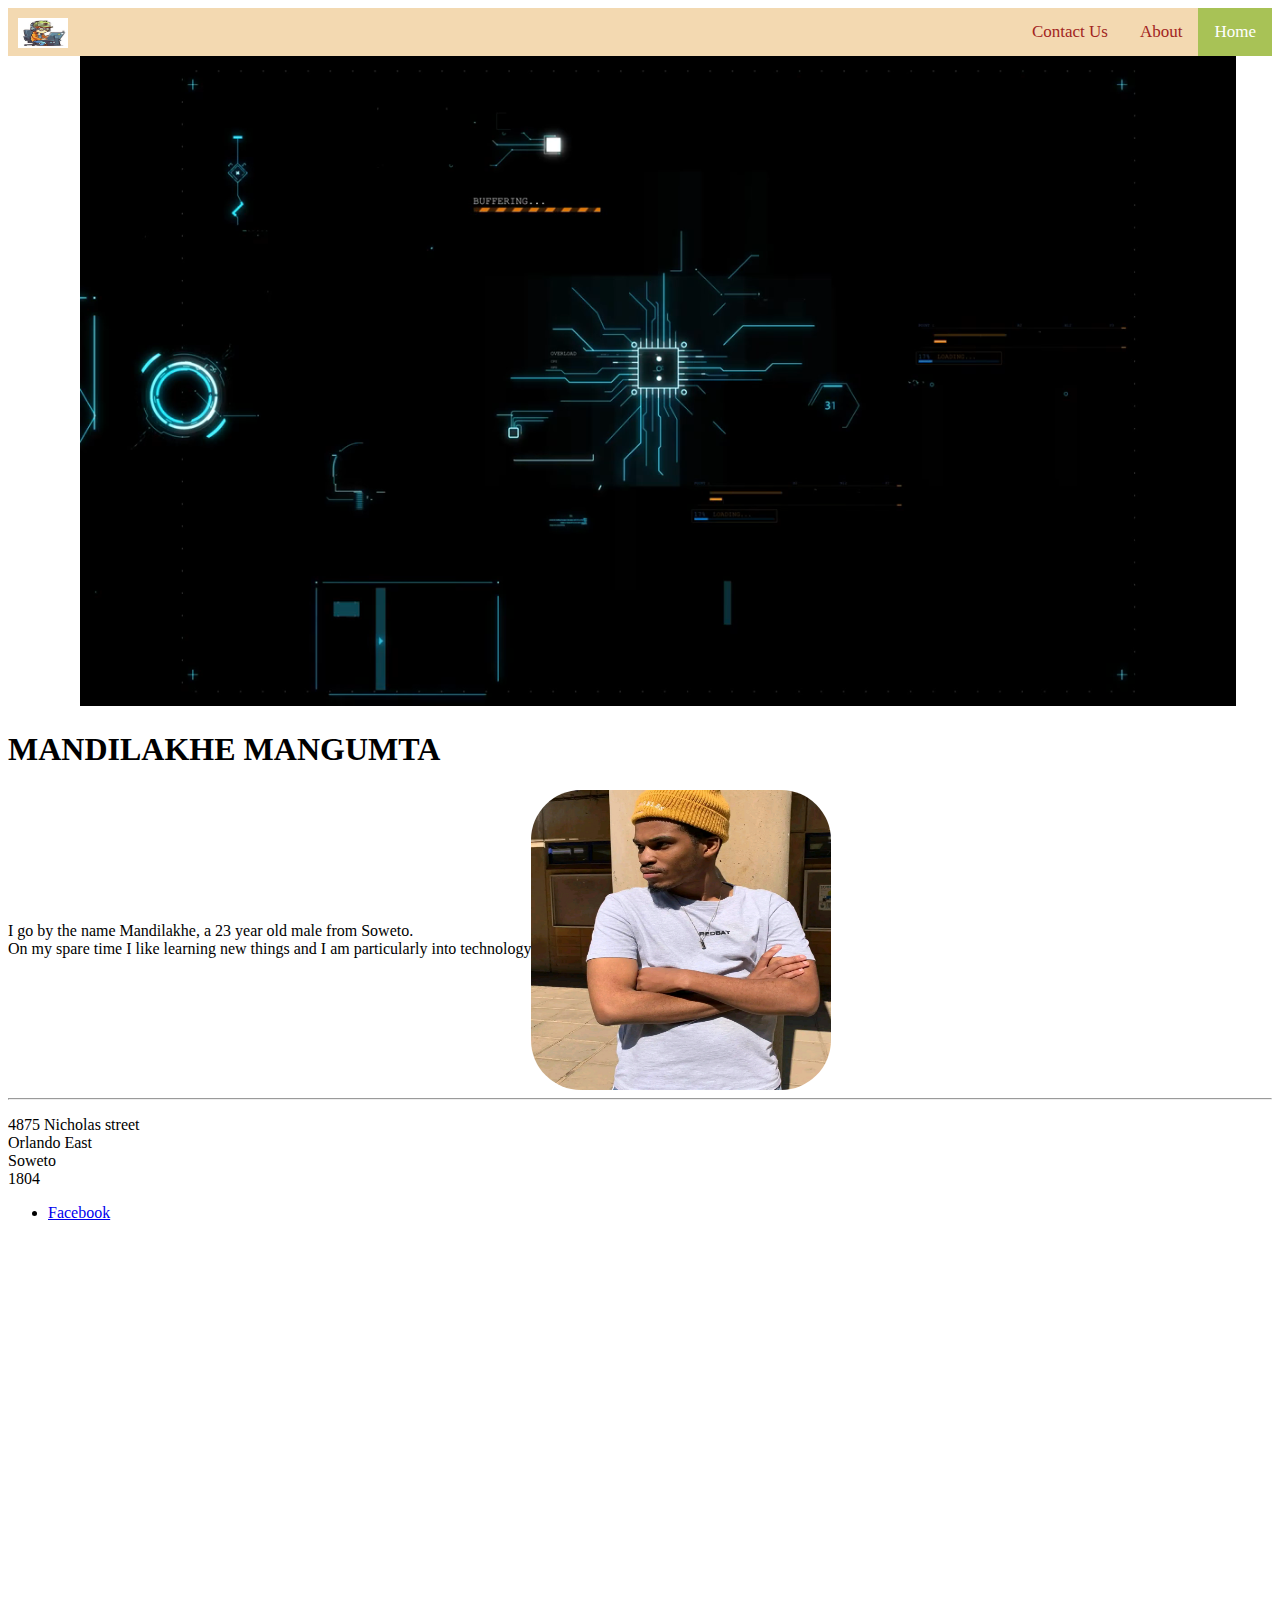
==== index.html @ ec4c7268 "first commit" ====
<!DOCTYPE html>
<html lang="en">
  <head>
    <meta charset="UTF-8" />
    <meta name="viewport" content="width=device-width, initial-scale=1.0" />
    <title>Your Website Title</title>
    <link rel="stylesheet" href="style2.css" />
  </head>
  <body>
    <nav class="topnav">
      <a class="active" href="#home">Home</a>
      <a href="#about">About</a>
      <a href="#contact">Contact Us</a>
      <div class="logo">
        <img src="img/images.jpeg" alt="LOGO" class="logo" />
      </div>
    </nav>

    <video width="1300" height="650" autoplay muted loop>
      <source src="img/introVid.mp4" type="video/mp4" />
      <source src="img/introVid.mp4" type="video/ogg" />
      Your browser does not support the video tag.
    </video>
    <h1><strong>MANDILAKHE MANGUMTA</strong></h1>
    <div class="pic">
      <p>
        I go by the name Mandilakhe, a 23 year old male from Soweto.<br />
        On my spare time I like learning new things and I am particularly into technology
      </p>
      <img src="img/1707766378802.jpg" alt="" />
    </div>
    <hr />
    <p>
     4875 Nicholas street <br> Orlando East <br>Soweto <br>1804
    </p>
    <ul>
      <li><a href="https://web.facebook.com/mandilakhe.mangumta?_rdc=1&_rdr">Facebook</a></li>
    </ul>

    <div class="google-map">
        <iframe src="https://www.google.com/maps/embed?pb=!1m10!1m8!1m3!1d9168.358470711606!2d27.930488468452634!3d-26.249776052767295!3m2!1i1024!2i768!4f13.1!5e0!3m2!1sen!2sza!4v1712539594051!5m2!1sen!2sza" width="300" height="300" style="border:0;" allowfullscreen="" loading="lazy" referrerpolicy="no-referrer-when-downgrade"></iframe>
   </div>

  </body>
</html>
---- style2.css ----
.topnav {
    overflow: hidden;
    background-color:#F3D9B1;
  }

  .topnav a {
    float:right;
    color: #A22522;
    text-align:center;
    padding: 14px 16px;
    text-decoration: none;
    font-size: 17px;
  }
  
  .topnav a:hover {
    background-color: #ddd;
    color: black;
  }
  
  .topnav a.active {
    background-color: #A8C256;
    color: white;
  }

  .logo {
    width: 50px;
    height:30px;
    padding-top: 5px;
    padding-left: 5px;
  }

  .pic{
    width:fit-content;
    height: 300px;
    display: flex;
    flex-direction: row;
    align-items: center;
    justify-content:space-between;
  }

  .pic img{
    height: 300px;
    width: 300px;
    border-radius: 50px;
    position: right;
  }

  .google-map {
    padding-bottom: 50%;
    position: relative;
}

.google-map iframe {
    height: 50%;
    width: 50%;
    left: 0;
    top: 0;
    position: absolute;
}
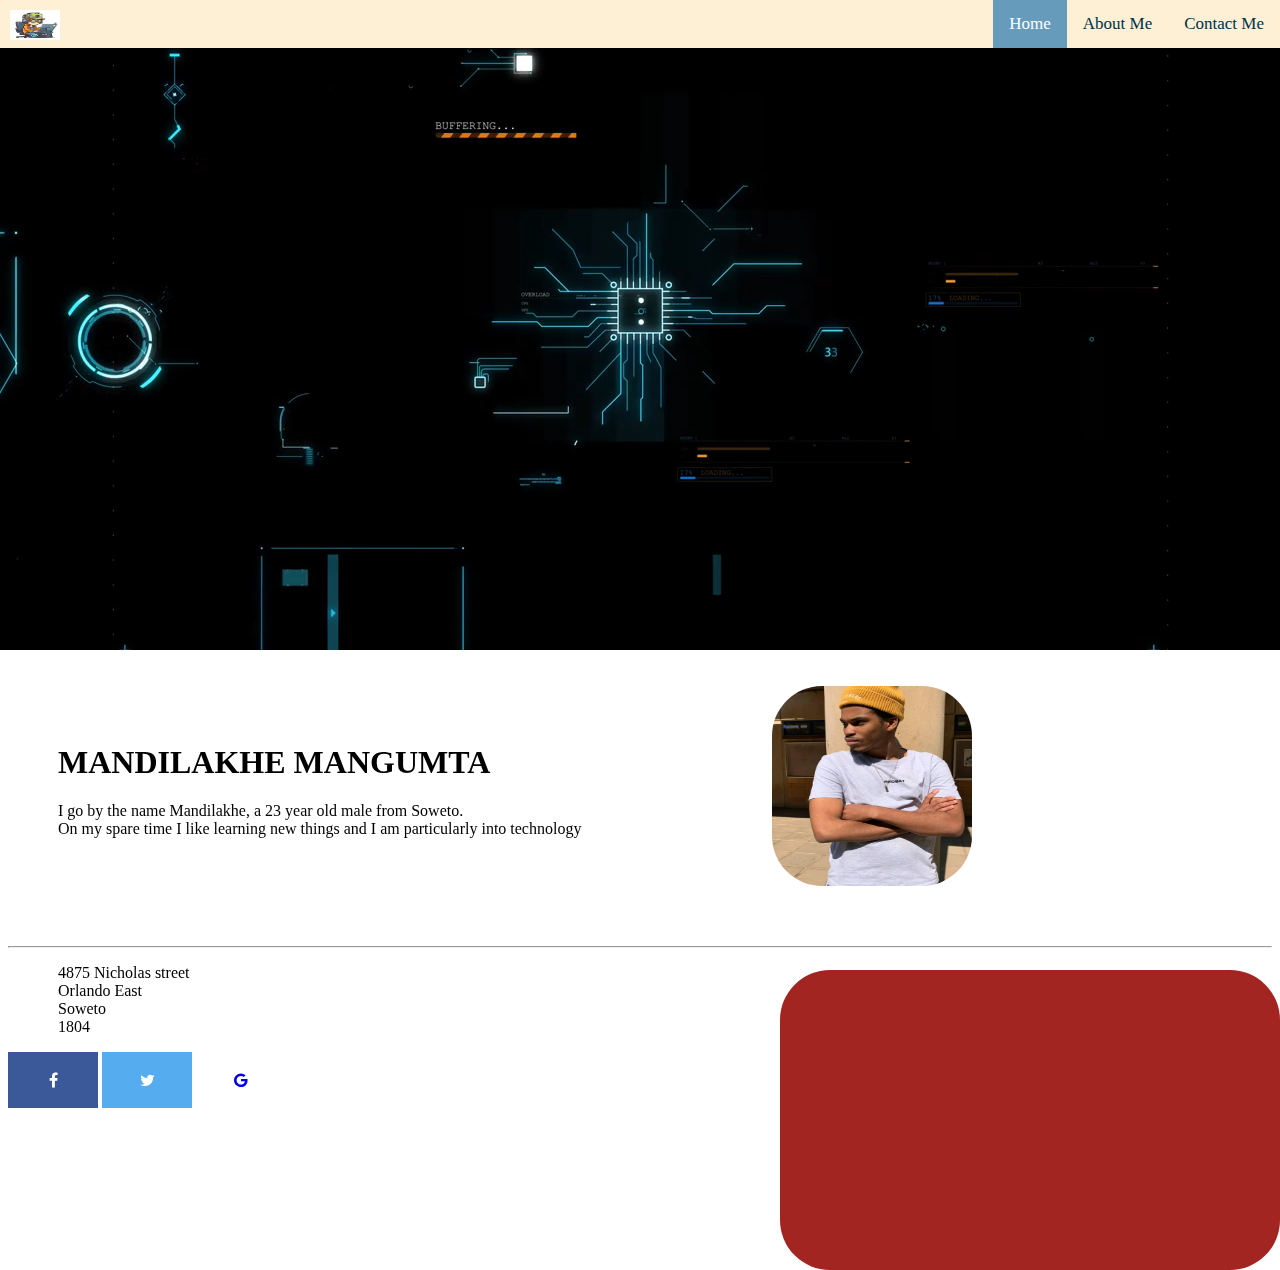
==== commit b7c4a303: "Add files via upload" ====
--- a/index.html
+++ b/index.html
@@ -1,45 +1,66 @@
-<!DOCTYPE html>
-<html lang="en">
-  <head>
-    <meta charset="UTF-8" />
-    <meta name="viewport" content="width=device-width, initial-scale=1.0" />
-    <title>Your Website Title</title>
-    <link rel="stylesheet" href="style2.css" />
-  </head>
-  <body>
-    <nav class="topnav">
-      <a class="active" href="#home">Home</a>
-      <a href="#about">About</a>
-      <a href="#contact">Contact Us</a>
-      <div class="logo">
-        <img src="img/images.jpeg" alt="LOGO" class="logo" />
-      </div>
-    </nav>
-
-    <video width="1300" height="650" autoplay muted loop>
-      <source src="img/introVid.mp4" type="video/mp4" />
-      <source src="img/introVid.mp4" type="video/ogg" />
-      Your browser does not support the video tag.
-    </video>
-    <h1><strong>MANDILAKHE MANGUMTA</strong></h1>
-    <div class="pic">
-      <p>
-        I go by the name Mandilakhe, a 23 year old male from Soweto.<br />
-        On my spare time I like learning new things and I am particularly into technology
-      </p>
-      <img src="img/1707766378802.jpg" alt="" />
-    </div>
-    <hr />
-    <p>
-     4875 Nicholas street <br> Orlando East <br>Soweto <br>1804
-    </p>
-    <ul>
-      <li><a href="https://web.facebook.com/mandilakhe.mangumta?_rdc=1&_rdr">Facebook</a></li>
-    </ul>
-
-    <div class="google-map">
-        <iframe src="https://www.google.com/maps/embed?pb=!1m10!1m8!1m3!1d9168.358470711606!2d27.930488468452634!3d-26.249776052767295!3m2!1i1024!2i768!4f13.1!5e0!3m2!1sen!2sza!4v1712539594051!5m2!1sen!2sza" width="300" height="300" style="border:0;" allowfullscreen="" loading="lazy" referrerpolicy="no-referrer-when-downgrade"></iframe>
-   </div>
-
-  </body>
-</html>
+<!DOCTYPE html>
+<html lang="en">
+  <head>
+    <meta charset="UTF-8" />
+    <meta name="viewport" content="width=device-width, initial-scale=1.0" />
+    <title>Your Website Title</title>
+    <link rel="stylesheet" href="style2.css" />
+    <link rel="stylesheet"
+    href="https://cdnjs.cloudflare.com/ajax/libs/font-awesome/4.7.0/css/font-awesome.min.css"
+    @import
+    url('https://fonts.googleapis.com/css2?family=Jersey+25&display=swap') />
+  </head>
+  <body>
+    <nav class="topnav">
+      <a href="contact.html">Contact Me</a>
+      <a href="aboutMe.html">About Me</a>
+      <a class="active" href="#home">Home</a>
+
+      <div class="logo">
+        <img src="img/images.jpeg" alt="LOGO" class="logo" />
+      </div>
+    </nav>
+    <div class="video-intro">
+      <video autoplay muted loop id="video">
+        <source src="img/introVid.mp4" type="video/mp4" />
+        <source src="img/introVid.mp4" type="video/ogg" />
+        Your browser does not support the video tag.
+      </video>
+    </div>
+    <div class="text-pic">
+      <div id="text" style="margin-left: 50px">
+        <h1><strong>MANDILAKHE MANGUMTA</strong></h1>
+
+        <p>
+          I go by the name Mandilakhe, a 23 year old male from Soweto.<br />
+          On my spare time I like learning new things and I am particularly into
+          technology
+        </p>
+      </div>
+      <div id="pic">
+        <img src="img/1707766378802.jpg" alt="" />
+      </div>
+    </div>
+    <hr />
+    <p style="margin-left: 50px">
+      4875 Nicholas street <br />
+      Orlando East <br />Soweto <br />1804
+    </p>
+    <a
+      href="https://web.facebook.com/mandilakhe.mangumta?_rdc=1&_rdr"
+      class="fa fa-facebook"
+    ></a>
+    <a href="#" class="fa fa-twitter"></a>
+    <a href="#" class="fa fa-google"></a>
+
+    <div class="google-map">
+      <iframe
+        src="https://www.google.com/maps/embed?pb=!1m10!1m8!1m3!1d9168.358470711606!2d27.930488468452634!3d-26.249776052767295!3m2!1i1024!2i768!4f13.1!5e0!3m2!1sen!2sza!4v1712539594051!5m2!1sen!2sza"
+        style="border: 0"
+        allowfullscreen=""
+        loading="lazy"
+        referrerpolicy="no-referrer-when-downgrade"
+      ></iframe>
+    </div>
+  </body>
+</html>
--- a/style2.css
+++ b/style2.css
@@ -1,60 +1,130 @@
-
-.topnav {
-    overflow: hidden;
-    background-color:#F3D9B1;
-  }
-
-  .topnav a {
-    float:right;
-    color: #A22522;
-    text-align:center;
-    padding: 14px 16px;
-    text-decoration: none;
-    font-size: 17px;
-  }
-  
-  .topnav a:hover {
-    background-color: #ddd;
-    color: black;
-  }
-  
-  .topnav a.active {
-    background-color: #A8C256;
-    color: white;
-  }
-
-  .logo {
-    width: 50px;
-    height:30px;
-    padding-top: 5px;
-    padding-left: 5px;
-  }
-
-  .pic{
-    width:fit-content;
-    height: 300px;
-    display: flex;
-    flex-direction: row;
-    align-items: center;
-    justify-content:space-between;
-  }
-
-  .pic img{
-    height: 300px;
-    width: 300px;
-    border-radius: 50px;
-    position: right;
-  }
-
-  .google-map {
-    padding-bottom: 50%;
-    position: relative;
-}
-
-.google-map iframe {
-    height: 50%;
-    width: 50%;
-    left: 0;
-    top: 0;
-    position: absolute;
-}
+.topnav {
+  background-color: #fdf0d5;
+  position: fixed;
+  top: 0;
+  left: 0;
+  width: 100%;
+}
+
+.topnav a {
+  float: right;
+  color: #003049;
+  text-align: center;
+  padding: 14px 16px;
+  text-decoration: none;
+  font-size: 17px;
+}
+
+.topnav a:hover {
+  background-color: #ddd;
+  color: black;
+}
+
+.topnav a.active {
+  background-color: #669bbc;
+  color: white;
+}
+
+.logo {
+  width: 50px;
+  height: 30px;
+  padding-top: 5px;
+  padding-left: 5px;
+}
+
+.video-intro {
+  padding-top: 10px;
+  width: 100%;
+  height: 570px;
+}
+
+#video {
+  width: 100%;
+  height: 650px;
+  object-fit: cover;
+  position: absolute;
+  left: 0;
+  top: 0;
+  z-index: -1;
+}
+.hero-text {
+  text-align: center;
+  position: absolute;
+  top: 50%;
+  left: 50%;
+  transform: translate(-50%, -50%);
+  color: rgb(255, 255, 255);
+  font-family:"jersey";
+}
+.text-pic {
+  margin-top: 50px;
+  width: 100%;
+  height: 300px;
+  display: inline-flex;
+  justify-content: space-between;
+  align-items: center;
+}
+
+#pic {
+  width: 500px;
+}
+
+#pic img {
+  height: 200px;
+  width: 200px;
+  border-radius: 50px;
+}
+
+.fa {
+  padding: 20px;
+  font-size: 30px;
+  width: 50px;
+  text-align: center;
+  text-decoration: none;
+}
+
+.fa:hover {
+  opacity: 0.7;
+}
+
+.fa-facebook {
+  background: #3b5998;
+  color: white;
+}
+
+.fa-twitter {
+  background: #55acee;
+  color: white;
+}
+
+.google-map {
+  background-color: #a22522;
+  width: 500px;
+  height: 300px;
+  border-radius: 50px;
+  overflow: hidden;
+  position: absolute;
+  top: 970px;
+  right: 0;
+}
+
+.google-map iframe {
+  height: 100%;
+  width: 100%;
+}
+
+.aboutMe {
+  background-color: aqua;
+  width: 500px;
+  height: 500px;
+  padding-top: 50px;
+  margin-left: 450px;
+}
+
+.contactMe {
+  background-color: aqua;
+  width: 500px;
+  height: 500px;
+  padding-top: 50px;
+  margin-left: 450px;
+}
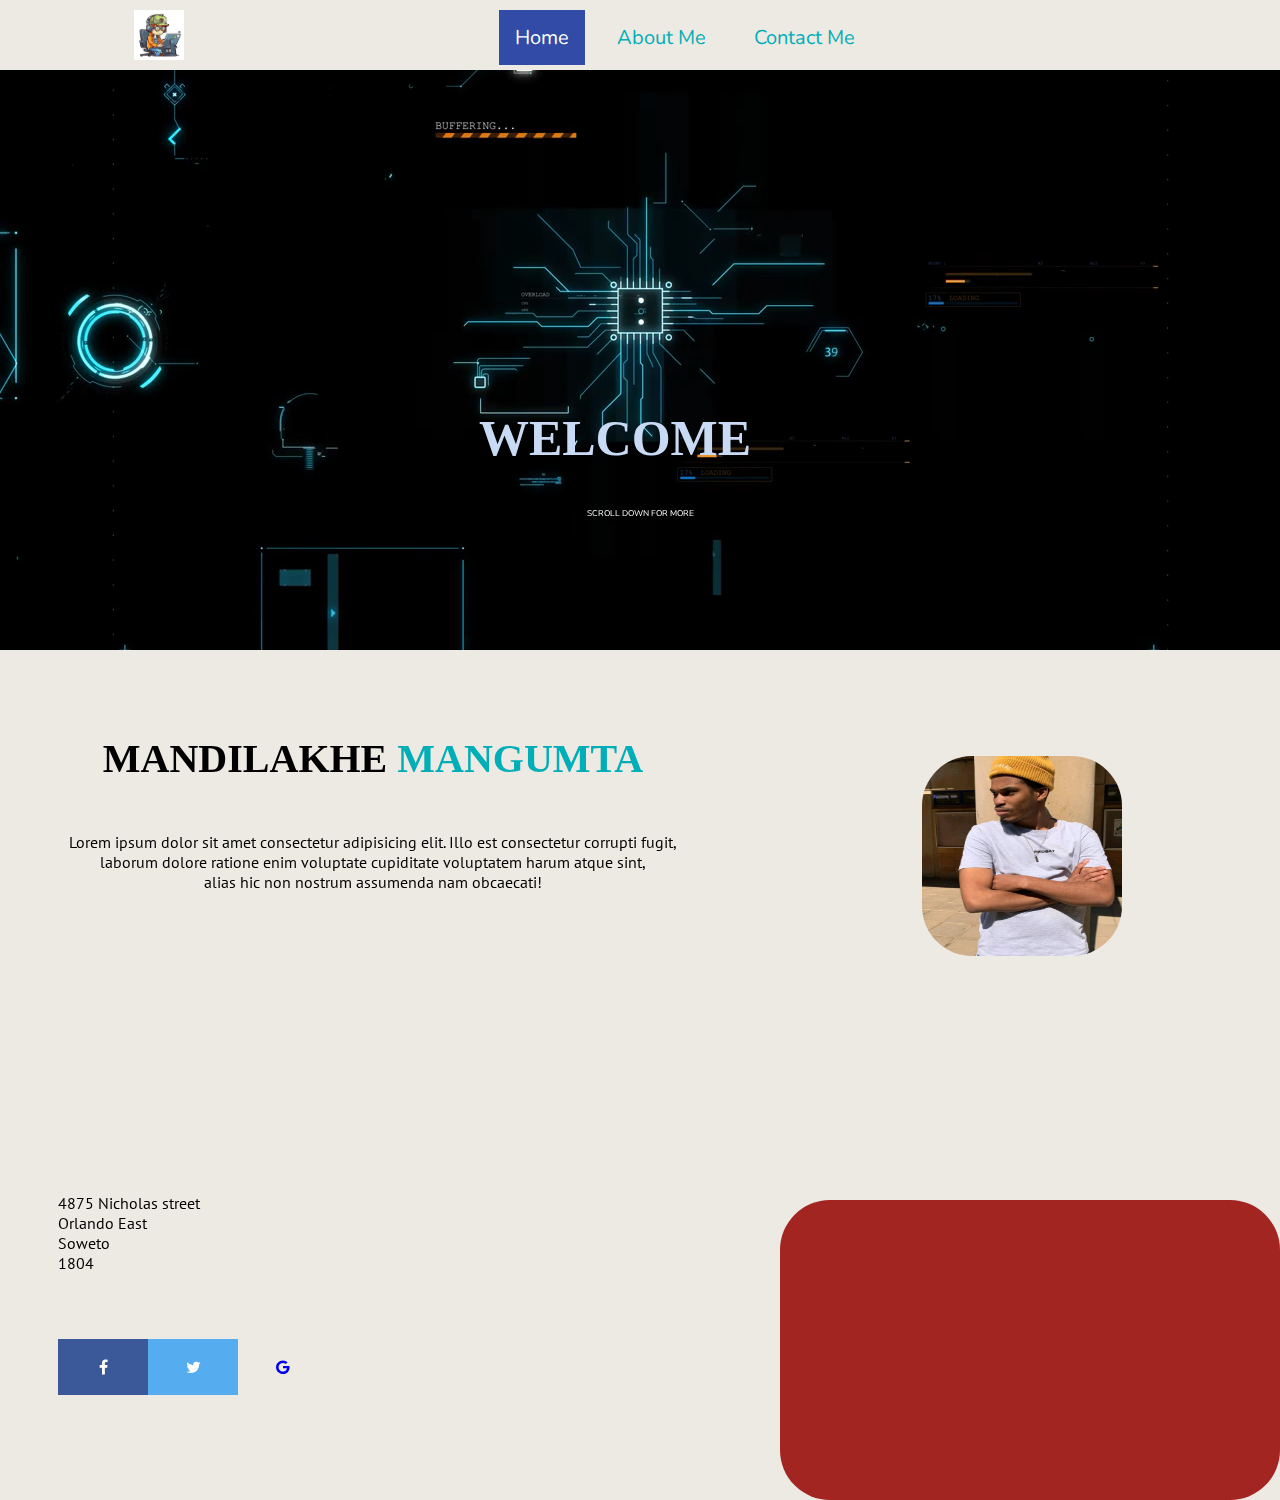
==== commit 88b36f53: "a lot of changes are made in order for the site to be more pleasing to the eye" ====
--- a/index.html
+++ b/index.html
@@ -1,66 +1,104 @@
-<!DOCTYPE html>
-<html lang="en">
-  <head>
-    <meta charset="UTF-8" />
-    <meta name="viewport" content="width=device-width, initial-scale=1.0" />
-    <title>Your Website Title</title>
-    <link rel="stylesheet" href="style2.css" />
-    <link rel="stylesheet"
-    href="https://cdnjs.cloudflare.com/ajax/libs/font-awesome/4.7.0/css/font-awesome.min.css"
-    @import
-    url('https://fonts.googleapis.com/css2?family=Jersey+25&display=swap') />
-  </head>
-  <body>
-    <nav class="topnav">
-      <a href="contact.html">Contact Me</a>
-      <a href="aboutMe.html">About Me</a>
-      <a class="active" href="#home">Home</a>
-
-      <div class="logo">
-        <img src="img/images.jpeg" alt="LOGO" class="logo" />
-      </div>
-    </nav>
-    <div class="video-intro">
-      <video autoplay muted loop id="video">
-        <source src="img/introVid.mp4" type="video/mp4" />
-        <source src="img/introVid.mp4" type="video/ogg" />
-        Your browser does not support the video tag.
-      </video>
-    </div>
-    <div class="text-pic">
-      <div id="text" style="margin-left: 50px">
-        <h1><strong>MANDILAKHE MANGUMTA</strong></h1>
-
-        <p>
-          I go by the name Mandilakhe, a 23 year old male from Soweto.<br />
-          On my spare time I like learning new things and I am particularly into
-          technology
-        </p>
-      </div>
-      <div id="pic">
-        <img src="img/1707766378802.jpg" alt="" />
-      </div>
-    </div>
-    <hr />
-    <p style="margin-left: 50px">
-      4875 Nicholas street <br />
-      Orlando East <br />Soweto <br />1804
-    </p>
-    <a
-      href="https://web.facebook.com/mandilakhe.mangumta?_rdc=1&_rdr"
-      class="fa fa-facebook"
-    ></a>
-    <a href="#" class="fa fa-twitter"></a>
-    <a href="#" class="fa fa-google"></a>
-
-    <div class="google-map">
-      <iframe
-        src="https://www.google.com/maps/embed?pb=!1m10!1m8!1m3!1d9168.358470711606!2d27.930488468452634!3d-26.249776052767295!3m2!1i1024!2i768!4f13.1!5e0!3m2!1sen!2sza!4v1712539594051!5m2!1sen!2sza"
-        style="border: 0"
-        allowfullscreen=""
-        loading="lazy"
-        referrerpolicy="no-referrer-when-downgrade"
-      ></iframe>
-    </div>
-  </body>
-</html>
+<!DOCTYPE html>
+<html lang="en">
+  <head>
+    <meta charset="UTF-8" />
+    <meta name="viewport" content="width=device-width, initial-scale=1.0" />
+    <title>Mandilakhe's Site</title>
+    <link rel="stylesheet" href="style2.css" />
+    <link
+      rel="stylesheet"
+      href="https://cdnjs.cloudflare.com/ajax/libs/font-awesome/4.7.0/css/font-awesome.min.css"
+    />
+    <link rel="preconnect" href="https://fonts.googleapis.com" />
+    <link rel="preconnect" href="https://fonts.gstatic.com" crossorigin />
+    <link
+      href="https://fonts.googleapis.com/css2?family=Jersey+10&family=Jersey+10+Charted&family=Nunito:ital,wght@0,200..1000;1,200..1000&family=PT+Sans:ital,wght@0,400;0,700;1,400;1,700&display=swap"
+      rel="stylesheet"
+    />
+  </head>
+  <body>
+    <header class="">
+      <div class="logo">
+        <img src="img/images.jpeg" alt="LOGO" class="logo" />
+      </div>
+      <di>
+        <ul>
+          <li><a class="active" href="">Home</a></li>
+          <li><a href="aboutMe.html">About Me</a></li>
+          <li><a href="contact.html">Contact Me</a></li>
+        </ul>
+      </di>
+      <di></di>
+    </header>
+    <div class="video-intro">
+      <video autoplay muted loop id="video">
+        <source src="img/introVid.mp4" type="video/mp4" />
+        <source src="img/introVid.mp4" type="video/ogg" />
+        Your browser does not support the video tag.
+      </video>
+      <div class="hero-text">
+        <h1 style="font-size: 50px; margin-right: 50px">
+          <span class="orange-text">WELCOME</span>
+        </h1>
+        <p style="font-size: 10px; font-family: Jersey 10 Charted, sans-serif">
+          <small>SCROLL DOWN FOR MORE</small>
+        </p>
+      </div>
+    </div>
+    <section style="margin-top: 70px">
+      <div class="text-pic">
+        <div id="text" style="margin-left: 50px">
+          <h1 style="text-align: center; font-family: cursive; font-size: 40px">
+            <strong>MANDILAKHE <span class="surname">MANGUMTA</span></strong>
+          </h1>
+
+          <p
+            style="
+              text-align: center;
+              margin-top: 50px;
+              font-family: PT Sans, sans-serif;
+            "
+          >
+            Lorem ipsum dolor sit amet consectetur adipisicing elit. Illo est
+            consectetur corrupti fugit,<br />
+            laborum dolore ratione enim voluptate cupiditate voluptatem harum
+            atque sint,<br />
+            alias hic non nostrum assumenda nam obcaecati!
+          </p>
+        </div>
+        <div id="pic">
+          <img src="img/1707766378802.jpg" alt="" />
+        </div>
+      </div>
+    </section>
+    <section>
+      <p
+        style="
+          margin-left: 50px;
+          margin-top: 185px;
+          font-family: PT Sans, sans-serif;
+        "
+      >
+        4875 Nicholas street <br />
+        Orlando East <br />Soweto <br />1804
+      </p>
+      <div class="social-icons">
+        <a
+          href="https://web.facebook.com/mandilakhe.mangumta?_rdc=1&_rdr"
+          class="fa fa-facebook"
+        ></a>
+        <a href="#" class="fa fa-twitter"></a>
+        <a href="#" class="fa fa-google"></a>
+      </div>
+      <div class="google-map">
+        <iframe
+          src="https://www.google.com/maps/embed?pb=!1m10!1m8!1m3!1d9168.358470711606!2d27.930488468452634!3d-26.249776052767295!3m2!1i1024!2i768!4f13.1!5e0!3m2!1sen!2sza!4v1712539594051!5m2!1sen!2sza"
+          style="border: 0"
+          allowfullscreen=""
+          loading="lazy"
+          referrerpolicy="no-referrer-when-downgrade"
+        ></iframe>
+      </div>
+    </section>
+  </body>
+</html>
--- a/style2.css
+++ b/style2.css
@@ -1,130 +1,186 @@
-.topnav {
-  background-color: #fdf0d5;
-  position: fixed;
-  top: 0;
-  left: 0;
-  width: 100%;
-}
-
-.topnav a {
-  float: right;
-  color: #003049;
-  text-align: center;
-  padding: 14px 16px;
-  text-decoration: none;
-  font-size: 17px;
-}
-
-.topnav a:hover {
-  background-color: #ddd;
-  color: black;
-}
-
-.topnav a.active {
-  background-color: #669bbc;
-  color: white;
-}
-
-.logo {
-  width: 50px;
-  height: 30px;
-  padding-top: 5px;
-  padding-left: 5px;
-}
-
-.video-intro {
-  padding-top: 10px;
-  width: 100%;
-  height: 570px;
-}
-
-#video {
-  width: 100%;
-  height: 650px;
-  object-fit: cover;
-  position: absolute;
-  left: 0;
-  top: 0;
-  z-index: -1;
-}
-.hero-text {
-  text-align: center;
-  position: absolute;
-  top: 50%;
-  left: 50%;
-  transform: translate(-50%, -50%);
-  color: rgb(255, 255, 255);
-  font-family:"jersey";
-}
-.text-pic {
-  margin-top: 50px;
-  width: 100%;
-  height: 300px;
-  display: inline-flex;
-  justify-content: space-between;
-  align-items: center;
-}
-
-#pic {
-  width: 500px;
-}
-
-#pic img {
-  height: 200px;
-  width: 200px;
-  border-radius: 50px;
-}
-
-.fa {
-  padding: 20px;
-  font-size: 30px;
-  width: 50px;
-  text-align: center;
-  text-decoration: none;
-}
-
-.fa:hover {
-  opacity: 0.7;
-}
-
-.fa-facebook {
-  background: #3b5998;
-  color: white;
-}
-
-.fa-twitter {
-  background: #55acee;
-  color: white;
-}
-
-.google-map {
-  background-color: #a22522;
-  width: 500px;
-  height: 300px;
-  border-radius: 50px;
-  overflow: hidden;
-  position: absolute;
-  top: 970px;
-  right: 0;
-}
-
-.google-map iframe {
-  height: 100%;
-  width: 100%;
-}
-
-.aboutMe {
-  background-color: aqua;
-  width: 500px;
-  height: 500px;
-  padding-top: 50px;
-  margin-left: 450px;
-}
-
-.contactMe {
-  background-color: aqua;
-  width: 500px;
-  height: 500px;
-  padding-top: 50px;
-  margin-left: 450px;
-}
+body {
+  background: #ede9e3;
+}
+
+header {
+  background: #ede9e3;
+  display: flex;
+  justify-content: space-around;
+  position: absolute;
+  top: 0;
+  left: 0;
+  width: 100%;
+  height: 70px;
+  z-index: 1;
+}
+
+ul {
+  display: flex;
+  list-style-type: none;
+}
+li {
+  padding: 0.5rem;
+}
+li a {
+  color: #00aeb7;
+  font-family: nunito, sans-serif;
+  text-decoration: none;
+  font-size: 20px;
+  padding: 14px 16px;
+}
+
+header a:hover {
+  background-color: #ddd;
+  color: black;
+}
+
+header a.active {
+  background-color: #324ba6;
+  color: white;
+}
+
+.logo {
+  width: 50px;
+  height: 50px;
+  padding-top: 5px;
+  padding-left: none;
+}
+
+.video-intro {
+  padding-top: 10px;
+  width: 100%;
+  height: 570px;
+}
+
+#video {
+  width: 100%;
+  height: 650px;
+  object-fit: cover;
+  position: absolute;
+  left: 0;
+  top: 0;
+  z-index: -1;
+}
+.hero-text {
+  text-align: center;
+  position: absolute;
+  top: 50%;
+  left: 50%;
+  transform: translate(-50%, -50%);
+  color: rgb(255, 255, 255);
+  font-family: "Nunito", sans-serif;
+  font-size: 1.5rem;
+}
+.orange-text {
+  font-family: cursive;
+  color: #c9dbf4;
+}
+.text-pic {
+  margin-top: 50px;
+  width: 100%;
+  height: 300px;
+  display: inline-flex;
+  justify-content: space-between;
+  align-items: center;
+}
+
+#pic {
+  object-fit: cover;
+  width: 500px;
+  text-align: center;
+}
+.jersey-10-charted-regular {
+  font-family: "Jersey 10 Charted", sans-serif;
+  font-weight: 400;
+  font-style: normal;
+}
+
+.surname {
+  color: #00aeb7;
+}
+#pic img {
+  height: 200px;
+  width: 200px;
+  border-radius: 50px;
+}
+
+#text {
+  height: 300px;
+  width: 630px;
+  border-radius: 50px;
+}
+
+.fa {
+  padding: 20px;
+  font-size: 30px;
+  width: 50px;
+  text-align: center;
+  text-decoration: none;
+}
+
+.fa:hover {
+  opacity: 0.7;
+}
+.social-icons {
+  display: flex;
+  padding: 50px;
+}
+.fa-facebook {
+  background: #3b5998;
+  color: white;
+}
+
+.fa-twitter {
+  background: #55acee;
+  color: white;
+}
+
+.google-map {
+  background-color: #a22522;
+  width: 500px;
+  height: 300px;
+  border-radius: 50px;
+  overflow: hidden;
+  position: absolute;
+  top: 1200px;
+  right: 0;
+}
+
+.google-map iframe {
+  height: 100%;
+  width: 100%;
+}
+
+.aboutMe {
+  display: grid;
+  justify-items: center;
+}
+
+.aboutMe p {
+  font-family: PT Sans, sans-serif;
+}
+
+.submit {
+  border: none;
+  border-radius: 15px 15px 15px 15px;
+
+  outline: 0;
+  display: inline-block;
+  padding: 10px 25px;
+  color: black;
+
+  text-align: center;
+  cursor: pointer;
+  font-family: PT Sans, sans-serif;
+  border-color: #00aeb7;
+  border-style: groove;
+  background-color: #c2b3b368;
+}
+
+.contactMe {
+  background-color: aqua;
+  width: 500px;
+  height: 500px;
+  padding-top: 50px;
+  margin-left: 450px;
+}
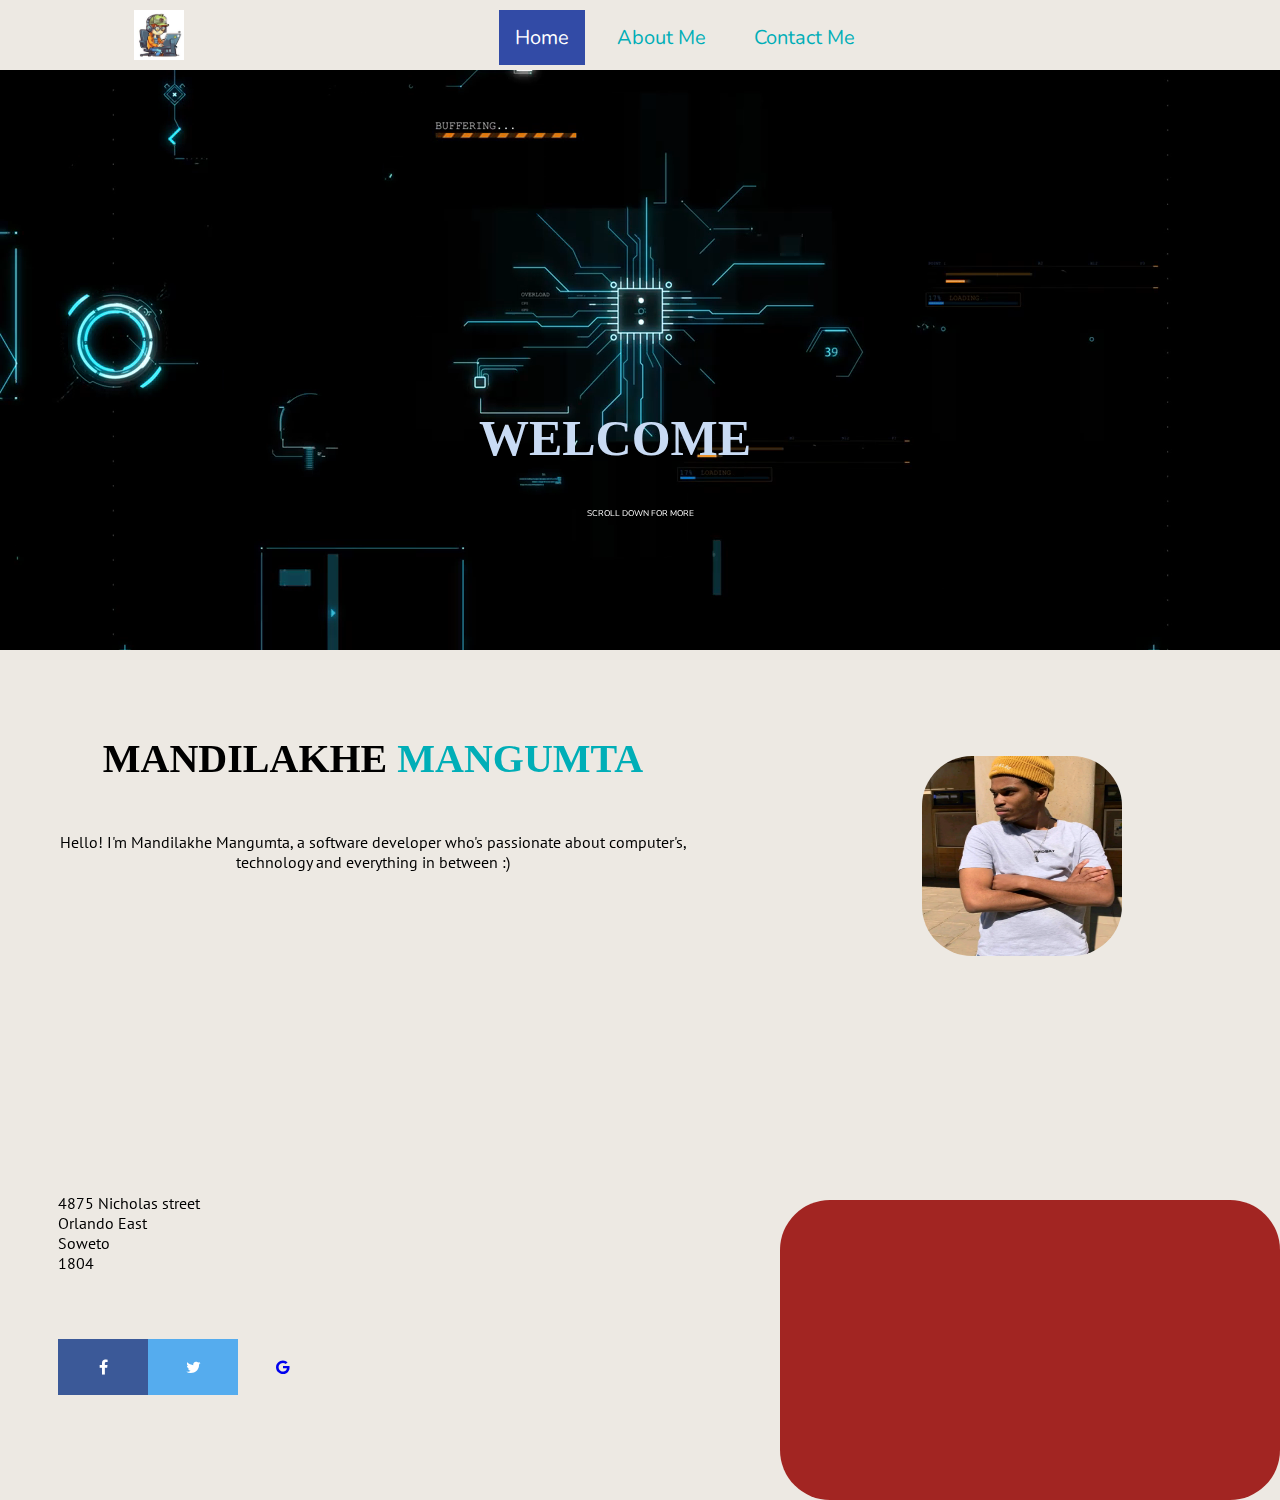
==== commit d362957b: "tried to add javascript on my site but i could only manage to make the code run on the developer con" ====
--- a/index.html
+++ b/index.html
@@ -59,11 +59,9 @@
               font-family: PT Sans, sans-serif;
             "
           >
-            Lorem ipsum dolor sit amet consectetur adipisicing elit. Illo est
-            consectetur corrupti fugit,<br />
-            laborum dolore ratione enim voluptate cupiditate voluptatem harum
-            atque sint,<br />
-            alias hic non nostrum assumenda nam obcaecati!
+            Hello! I'm Mandilakhe Mangumta, a software developer who's
+            passionate about computer's, technology and everything in between :)
+            <br />
           </p>
         </div>
         <div id="pic">
--- a/style2.css
+++ b/style2.css
@@ -177,6 +177,10 @@
   background-color: #c2b3b368;
 }
 
+form {
+  width: 500px;
+  height: 100px;
+}
 .contactMe {
   background-color: aqua;
   width: 500px;
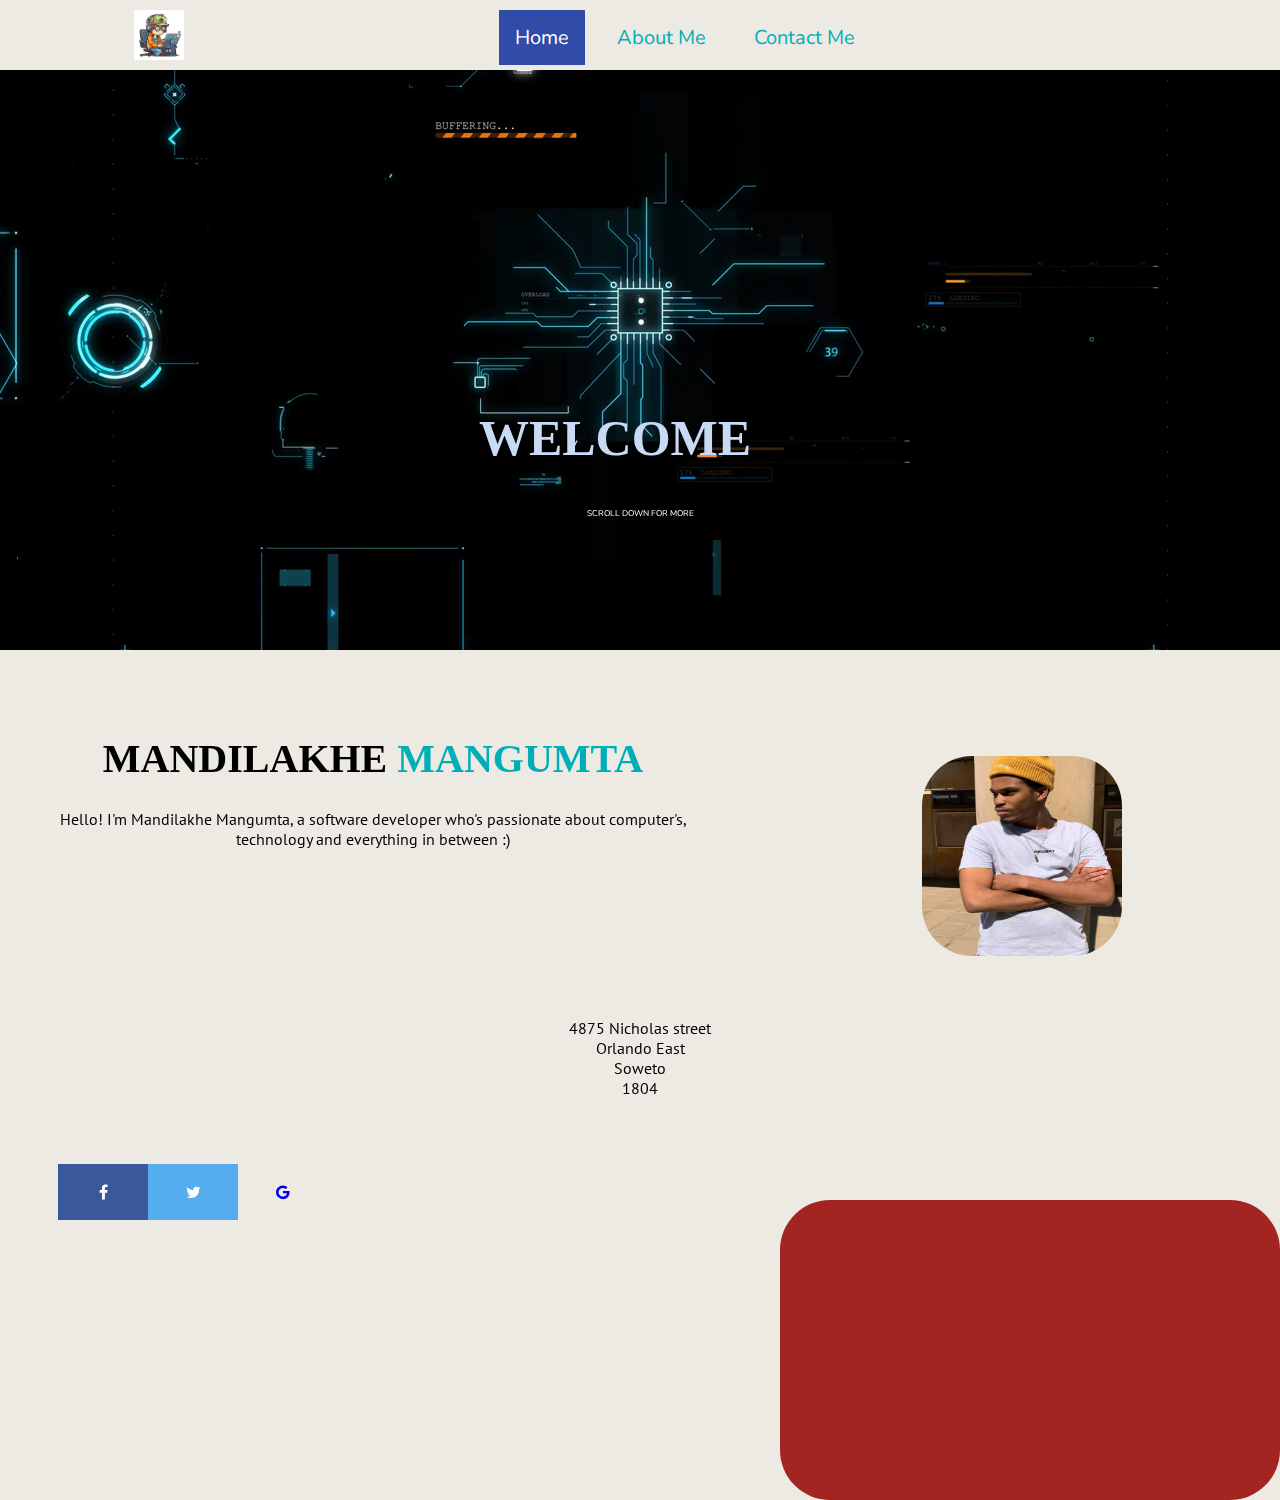
==== commit 64a00bc9: "about me page fixed" ====
--- a/index.html
+++ b/index.html
@@ -52,13 +52,7 @@
             <strong>MANDILAKHE <span class="surname">MANGUMTA</span></strong>
           </h1>
 
-          <p
-            style="
-              text-align: center;
-              margin-top: 50px;
-              font-family: PT Sans, sans-serif;
-            "
-          >
+          <p class="paragraphFont">
             Hello! I'm Mandilakhe Mangumta, a software developer who's
             passionate about computer's, technology and everything in between :)
             <br />
@@ -70,13 +64,7 @@
       </div>
     </section>
     <section>
-      <p
-        style="
-          margin-left: 50px;
-          margin-top: 185px;
-          font-family: PT Sans, sans-serif;
-        "
-      >
+      <p class="paragraphFont">
         4875 Nicholas street <br />
         Orlando East <br />Soweto <br />1804
       </p>
--- a/style2.css
+++ b/style2.css
@@ -153,7 +153,8 @@
 
 .aboutMe {
   display: grid;
-  justify-items: center;
+  justify-content: center;
+  grid-template-columns: 300px;
 }
 
 .aboutMe p {
@@ -188,3 +189,16 @@
   padding-top: 50px;
   margin-left: 450px;
 }
+
+.paragraphFont {
+  text-align: center;
+  margin-top: 10px;
+  font-family: PT Sans, sans-serif;
+}
+
+.nameContainer {
+  display: flex;
+  justify-content: center;
+  gap: 1rem;
+
+}
